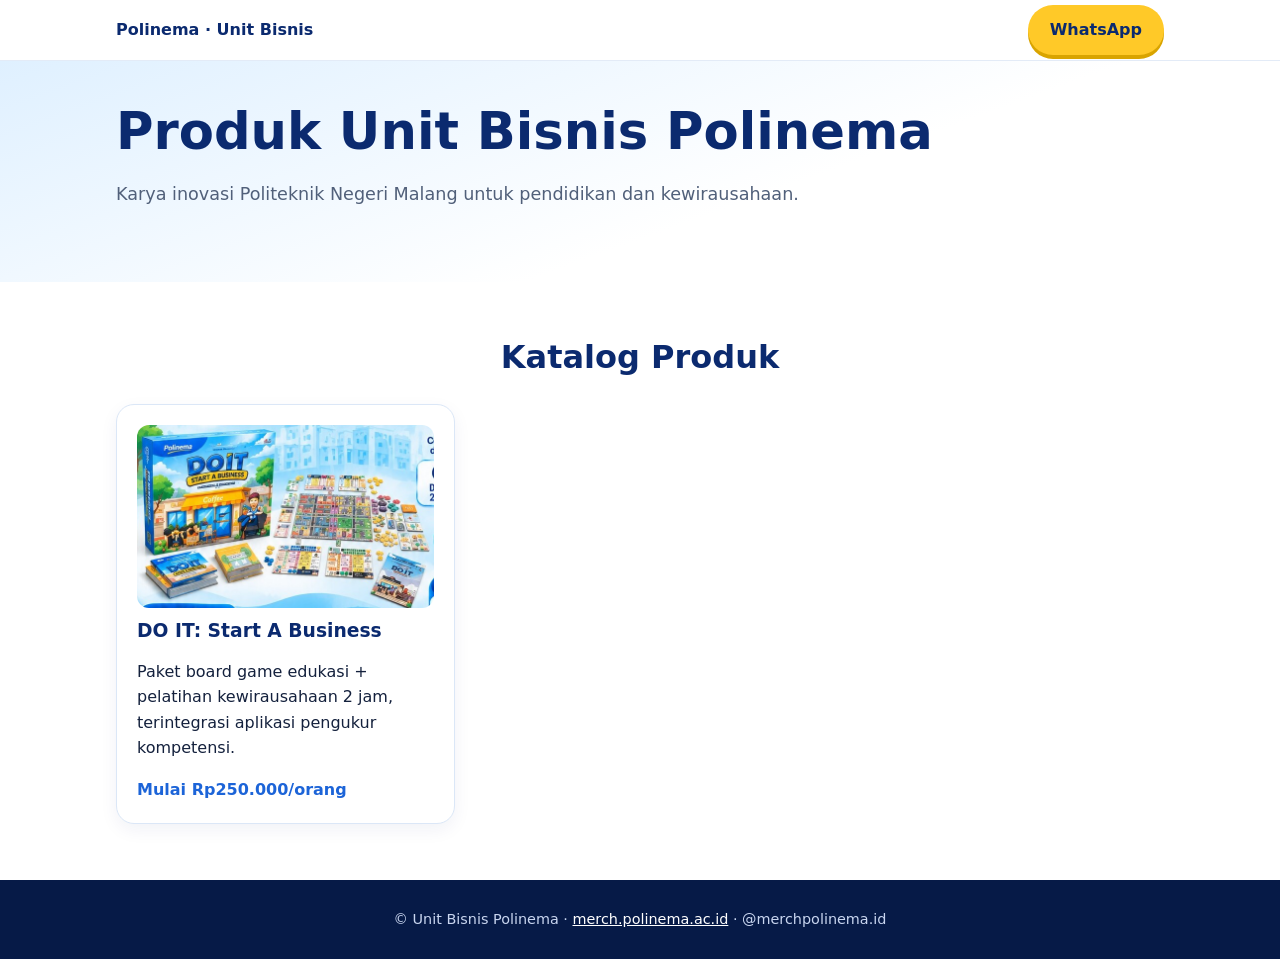
==== index.html @ 49b6778d "Initial catalog and DO IT landing page Co-Authored-By: Claude Sonnet 5.5 <noreply@anthropic.com> Cla" ====
<!doctype html>
<html lang="id"><head>
<meta charset="utf-8"><meta name="viewport" content="width=device-width,initial-scale=1">
<title>Produk Unit Bisnis Polinema</title>
<meta name="description" content="Katalog produk Unit Bisnis Politeknik Negeri Malang.">
<link rel="stylesheet" href="assets/css/style.css"></head><body>
<header class="nav"><div class="wrap"><a class="brand" href="./">Polinema · Unit Bisnis</a><a class="btn" data-wa href="#">WhatsApp</a></div></header>
<section class="hero"><div class="wrap"><h1>Produk Unit Bisnis Polinema</h1><p class="lead">Karya inovasi Politeknik Negeri Malang untuk pendidikan dan kewirausahaan.</p></div></section>
<section><div class="wrap"><h2>Katalog Produk</h2><div id="list" class="cards c3"></div></div></section>
<footer><div class="wrap">© Unit Bisnis Polinema · <a href="https://merch.polinema.ac.id">merch.polinema.ac.id</a> · @merchpolinema.id</div></footer>
<script src="assets/js/wa.js"></script>
<script>
fetch("data/products.json").then(r=>r.json()).then(d=>{
  document.getElementById("list").innerHTML=d.products.map(p=>`
  <a class="card" href="${p.url}" style="text-decoration:none">
    <img src="${p.image}" alt="${p.name}" style="border-radius:12px;margin-bottom:12px">
    <h3>${p.name}</h3><p>${p.description}</p><b style="color:var(--blue)">${p.price}</b></a>`).join("");
});
</script></body></html>
---- assets/css/style.css ----
:root{--navy:#0b2a6f;--blue:#1c64d8;--sky:#e8f3ff;--yellow:#ffc928;--ink:#14213d;--muted:#51607a;--white:#fff;--radius:18px}
*{box-sizing:border-box}html{scroll-behavior:smooth}
body{margin:0;font-family:system-ui,-apple-system,"Segoe UI",Roboto,sans-serif;color:var(--ink);background:#fff;line-height:1.6}
img{max-width:100%;display:block}a{color:inherit}
.wrap{max-width:1080px;margin:0 auto;padding:0 16px}
header.nav{position:sticky;top:0;z-index:10;background:rgba(255,255,255,.92);backdrop-filter:blur(8px);border-bottom:1px solid #e3ebf7}
header.nav .wrap{display:flex;align-items:center;justify-content:space-between;height:60px}
.brand{font-weight:800;color:var(--navy);text-decoration:none}
.nav a.link{margin-left:16px;text-decoration:none;color:var(--muted);font-size:.95rem}
.btn{display:inline-block;background:var(--yellow);color:var(--navy);font-weight:800;padding:12px 22px;border-radius:999px;text-decoration:none;box-shadow:0 4px 0 #d9a400;transition:transform .1s}
.btn:hover{transform:translateY(-1px)}.btn.alt{background:var(--navy);color:#fff;box-shadow:0 4px 0 #061a47}
section{padding:56px 0}section.tint{background:var(--sky)}
h1,h2,h3{line-height:1.2;color:var(--navy);margin:0 0 12px}
h2{font-size:clamp(1.5rem,4vw,2rem);text-align:center;margin-bottom:28px}
.hero{background:linear-gradient(160deg,#dff0ff,#fff 60%);padding:40px 0 56px}
.hero .grid{display:grid;gap:28px;align-items:center}
.hero h1{font-size:clamp(2rem,6vw,3.2rem)}
.hero p.lead{font-size:1.1rem;color:var(--muted)}
.hero img.box{border-radius:var(--radius);box-shadow:0 20px 40px rgba(11,42,111,.2)}
.logo{width:min(380px,80%);margin-bottom:12px;border-radius:12px}
.chips{display:flex;flex-wrap:wrap;gap:10px;margin:18px 0}
.chip{background:#fff;border:2px solid #cfe3ff;border-radius:14px;padding:8px 14px;font-weight:700;color:var(--navy)}
.cards{display:grid;gap:16px}
.card{background:#fff;border:1px solid #dbe7f7;border-radius:var(--radius);padding:20px;box-shadow:0 6px 18px rgba(11,42,111,.06)}
.card .ic{font-size:1.8rem}
.steps{counter-reset:s;display:grid;gap:14px}
.step{display:flex;gap:14px;align-items:flex-start;background:#fff;border-radius:var(--radius);padding:16px;border:1px solid #dbe7f7}
.step:before{counter-increment:s;content:counter(s);flex:none;width:38px;height:38px;border-radius:50%;background:var(--navy);color:#fff;font-weight:800;display:grid;place-items:center}
.step:nth-child(odd):before{background:var(--yellow);color:var(--navy)}
.step b{display:block;color:var(--navy)}
ul.check{list-style:none;padding:0;margin:0}ul.check li{padding:6px 0 6px 30px;position:relative}
ul.check li:before{content:"✓";position:absolute;left:0;color:#fff;background:var(--blue);width:20px;height:20px;border-radius:50%;font-size:.75rem;display:grid;place-items:center;top:10px}
.two{display:grid;gap:24px;align-items:center}
.price{text-align:center}.price .num{font-size:2rem;font-weight:800;color:var(--blue)}
.price small{color:var(--muted)}
.gallery{display:grid;gap:12px;grid-template-columns:1fr 1fr}
.gallery img{border-radius:14px;width:100%;height:100%;object-fit:cover;aspect-ratio:4/3}
.team{display:grid;gap:12px;text-align:center}
.cta{background:linear-gradient(135deg,var(--navy),var(--blue));color:#fff;text-align:center}
.cta h2{color:#fff}
footer{background:#061a47;color:#c9d6f0;padding:28px 0;font-size:.9rem;text-align:center}
footer a{color:#fff}
.note{color:var(--muted);font-size:.9rem;text-align:center;margin-top:14px}
@media(min-width:720px){.hero .grid{grid-template-columns:1.1fr .9fr}.cards.c4{grid-template-columns:repeat(4,1fr)}.cards.c2{grid-template-columns:1fr 1fr}.cards.c3{grid-template-columns:repeat(3,1fr)}.steps{grid-template-columns:repeat(4,1fr)}.step{flex-direction:column}.two{grid-template-columns:1fr 1fr}.gallery{grid-template-columns:repeat(4,1fr)}.team{grid-template-columns:repeat(3,1fr)}}
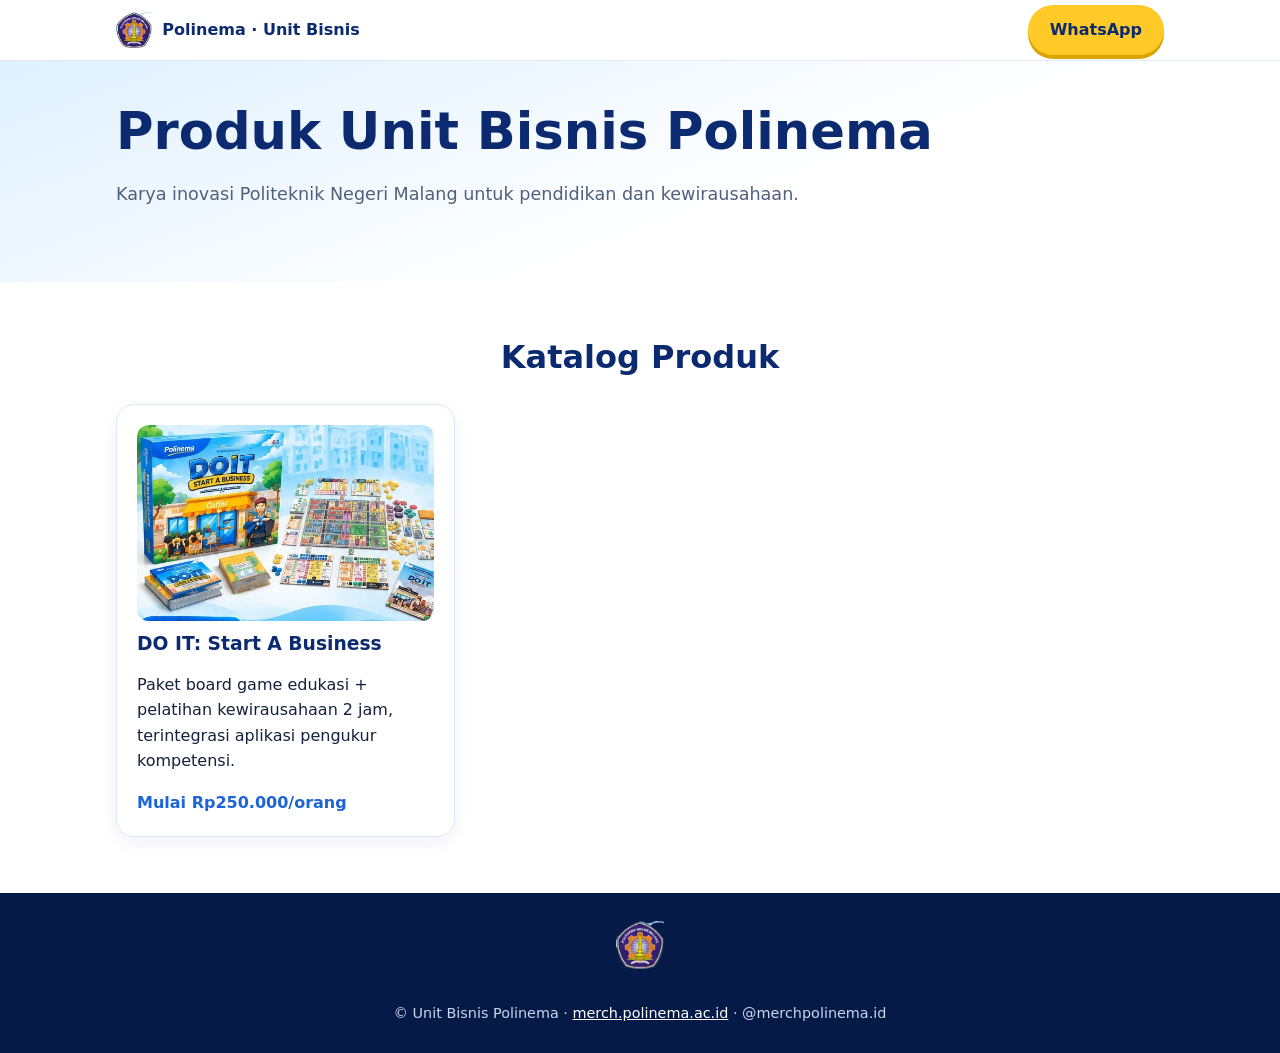
==== commit 38eee35d: "Add Polinema logo to navbar, favicon, footer Co-Authored-By: Claude Sonnet 5.5 <noreply@anthropic.co" ====
--- a/index.html
+++ b/index.html
@@ -3,11 +3,12 @@
 <meta charset="utf-8"><meta name="viewport" content="width=device-width,initial-scale=1">
 <title>Produk Unit Bisnis Polinema</title>
 <meta name="description" content="Katalog produk Unit Bisnis Politeknik Negeri Malang.">
+<link rel="icon" href="assets/img/logo-polinema.png">
 <link rel="stylesheet" href="assets/css/style.css"></head><body>
-<header class="nav"><div class="wrap"><a class="brand" href="./">Polinema · Unit Bisnis</a><a class="btn" data-wa href="#">WhatsApp</a></div></header>
+<header class="nav"><div class="wrap"><a class="brand" href="./"><img src="assets/img/logo-polinema.png" alt="Logo Polinema">Polinema · Unit Bisnis</a><a class="btn" data-wa href="#">WhatsApp</a></div></header>
 <section class="hero"><div class="wrap"><h1>Produk Unit Bisnis Polinema</h1><p class="lead">Karya inovasi Politeknik Negeri Malang untuk pendidikan dan kewirausahaan.</p></div></section>
 <section><div class="wrap"><h2>Katalog Produk</h2><div id="list" class="cards c3"></div></div></section>
-<footer><div class="wrap">© Unit Bisnis Polinema · <a href="https://merch.polinema.ac.id">merch.polinema.ac.id</a> · @merchpolinema.id</div></footer>
+<footer><div class="wrap"><img class="flogo" src="assets/img/logo-polinema.png" alt="Logo Polinema"><br>© Unit Bisnis Polinema · <a href="https://merch.polinema.ac.id">merch.polinema.ac.id</a> · @merchpolinema.id</div></footer>
 <script src="assets/js/wa.js"></script>
 <script>
 fetch("data/products.json").then(r=>r.json()).then(d=>{
--- a/assets/css/style.css
+++ b/assets/css/style.css
@@ -42,3 +42,4 @@
 footer a{color:#fff}
 .note{color:var(--muted);font-size:.9rem;text-align:center;margin-top:14px}
 @media(min-width:720px){.hero .grid{grid-template-columns:1.1fr .9fr}.cards.c4{grid-template-columns:repeat(4,1fr)}.cards.c2{grid-template-columns:1fr 1fr}.cards.c3{grid-template-columns:repeat(3,1fr)}.steps{grid-template-columns:repeat(4,1fr)}.step{flex-direction:column}.two{grid-template-columns:1fr 1fr}.gallery{grid-template-columns:repeat(4,1fr)}.team{grid-template-columns:repeat(3,1fr)}}
+.brand{display:flex;align-items:center;gap:10px}.brand img{height:36px;width:auto}.flogo{height:48px;width:auto;margin:0 auto 10px}
